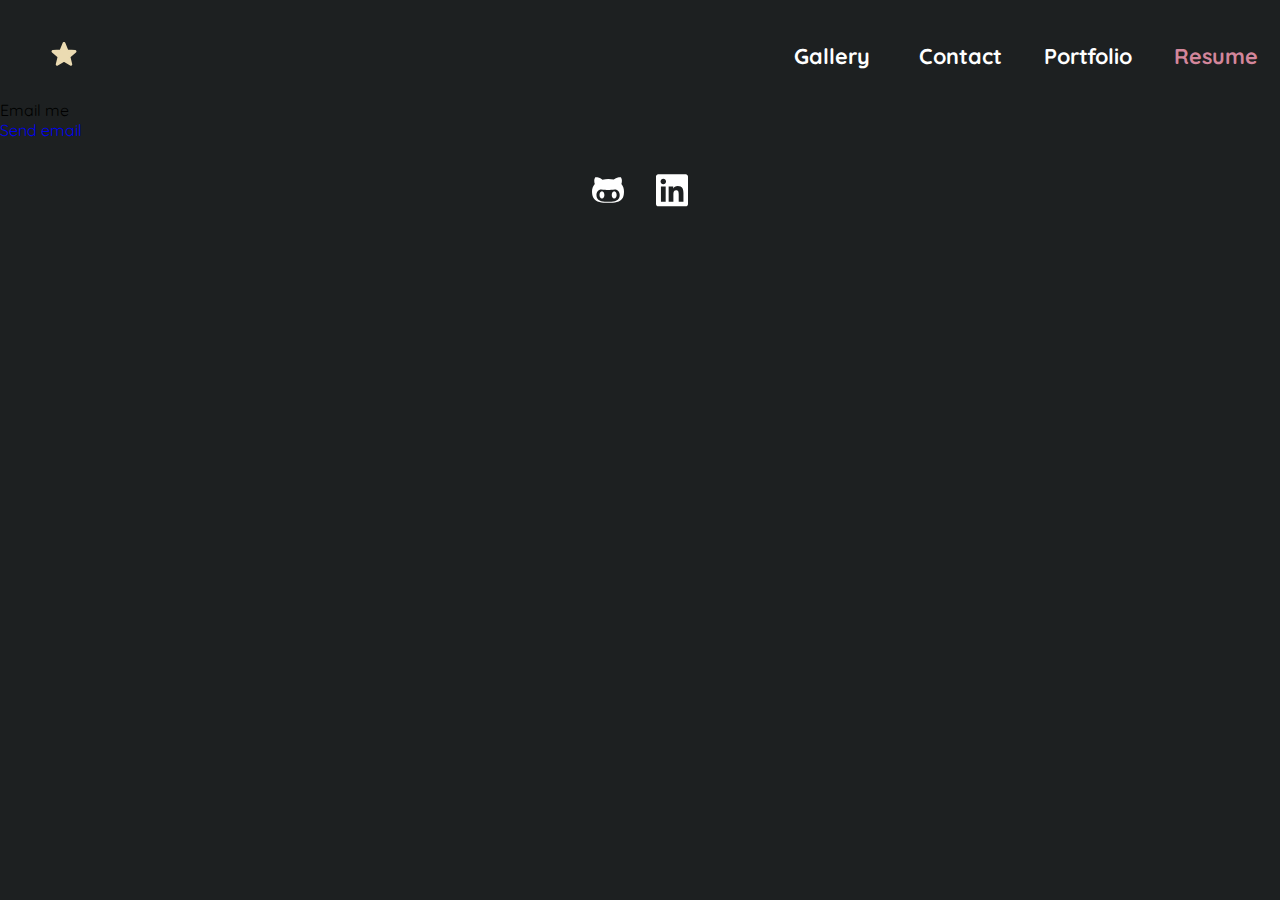
==== contact.html @ 85e7e22f "Add files via upload" ====
<!DOCTYPE html>
<html lang="en">

<head>
    <meta charset="UTF-8">
    <meta name="viewport" content="width=device-width, initial-scale=1.0">
    <link rel="stylesheet" href="style.css">
    <title>Home</title>
</head>

<body>
    <nav>
        <a class="logo" href="index.html"><img src="images/logo1.svg" alt=""></a>
        <a class="n1" href="portfolio.html">Gallery</a>
        <a class="n2" href="contact.html">Contact</a>
        <a class="n3" href="projects.html">Portfolio</a>
        <a class="n4" href="resume.html">Resume</a>
    </nav>
    <p>Email me</p>
    <p><a href="mailto:someone@example.com">Send email</a></p>
    <footer>
        <svg xmlns="http://www.w3.org/2000/svg"
            viewBox="0 0 480 512"><!--!Font Awesome Free 6.6.0 by @fontawesome - https://fontawesome.com License - https://fontawesome.com/license/free Copyright 2024 Fonticons, Inc.-->
            <path
                d="M186.1 328.7c0 20.9-10.9 55.1-36.7 55.1s-36.7-34.2-36.7-55.1 10.9-55.1 36.7-55.1 36.7 34.2 36.7 55.1zM480 278.2c0 31.9-3.2 65.7-17.5 95-37.9 76.6-142.1 74.8-216.7 74.8-75.8 0-186.2 2.7-225.6-74.8-14.6-29-20.2-63.1-20.2-95 0-41.9 13.9-81.5 41.5-113.6-5.2-15.8-7.7-32.4-7.7-48.8 0-21.5 4.9-32.3 14.6-51.8 45.3 0 74.3 9 108.8 36 29-6.9 58.8-10 88.7-10 27 0 54.2 2.9 80.4 9.2 34-26.7 63-35.2 107.8-35.2 9.8 19.5 14.6 30.3 14.6 51.8 0 16.4-2.6 32.7-7.7 48.2 27.5 32.4 39 72.3 39 114.2zm-64.3 50.5c0-43.9-26.7-82.6-73.5-82.6-18.9 0-37 3.4-56 6-14.9 2.3-29.8 3.2-45.1 3.2-15.2 0-30.1-.9-45.1-3.2-18.7-2.6-37-6-56-6-46.8 0-73.5 38.7-73.5 82.6 0 87.8 80.4 101.3 150.4 101.3h48.2c70.3 0 150.6-13.4 150.6-101.3zm-82.6-55.1c-25.8 0-36.7 34.2-36.7 55.1s10.9 55.1 36.7 55.1 36.7-34.2 36.7-55.1-10.9-55.1-36.7-55.1z" />
        </svg>
        <svg xmlns="http://www.w3.org/2000/svg"
            viewBox="0 0 448 512"><!--!Font Awesome Free 6.6.0 by @fontawesome - https://fontawesome.com License - https://fontawesome.com/license/free Copyright 2024 Fonticons, Inc.-->
            <path
                d="M416 32H31.9C14.3 32 0 46.5 0 64.3v383.4C0 465.5 14.3 480 31.9 480H416c17.6 0 32-14.5 32-32.3V64.3c0-17.8-14.4-32.3-32-32.3zM135.4 416H69V202.2h66.5V416zm-33.2-243c-21.3 0-38.5-17.3-38.5-38.5S80.9 96 102.2 96c21.2 0 38.5 17.3 38.5 38.5 0 21.3-17.2 38.5-38.5 38.5zm282.1 243h-66.4V312c0-24.8-.5-56.7-34.5-56.7-34.6 0-39.9 27-39.9 54.9V416h-66.4V202.2h63.7v29.2h.9c8.9-16.8 30.6-34.5 62.9-34.5 67.2 0 79.7 44.3 79.7 101.9V416z" />
        </svg>
    </footer>
</body>

</html>
---- style.css ----
@import url('https://fonts.googleapis.com/css2?family=Montserrat:ital,wght@0,100..900;1,100..900&family=Poppins:ital,wght@0,100;0,200;0,300;0,400;0,500;0,600;0,700;0,800;0,900;1,100;1,200;1,300;1,400;1,500;1,600;1,700;1,800;1,900&family=Quicksand:wght@300..700&display=swap');

* {
    font-family: "Quicksand", sans-serif;
    text-decoration: none;
    background-color: #282828;
    background-color: #1d2021;
    margin: 0;
    padding: 0;
}

nav {
    display: grid;
    grid-template-columns: repeat(10, 1fr);
    height: 10vh;
    justify-items: center;
    align-items: center;
    font-weight: 700;
    font-size: 1.35em;
    text-decoration: none;
    background-color: #1d2021;
    position: sticky;
    top: 0;
    margin-top: 10px;
}

.wrapper img {
    border-radius: 20px;
    object-fit: cover;
    height: 100%;
    width: 100%;
    padding: 0;
    margin: 0;
}

.logo {
    background-color: #1d2021;
    display: flex;
    justify-content: center;
    align-items: center;
}

nav a,
nav img {
    background-color: #1d2021;
    color: white;
    animation: fade-in 1000ms;
    transition: transform 400ms cubic-bezier(0.075, 0.82, 0.165, 1) 50ms;
}

nav a:last-child {
    color: #d3869b;
}

@keyframes fade-in {
    from {
        opacity: 0;
    }

    to {
        opacity: 1;
    }
}


nav a:hover,
nav a img:hover {
    transform: scale(1.3);
}

.n1 {
    grid-column: 7/8;
}

img {
    width: 100%;
    height: 35%;
}

nav a img {
    height: 20%;
    width: 20%;
}

.landing-container {
    display: grid;
    grid-template-columns: 1fr 1fr;
    height: 50%;
    margin-left: 8%;
    margin-right: 8%;
    color: white;
}

.landing-container h2 {
    animation: fade-in 3000ms;
    font-size: 3em;
    color: white;
}

.landing-container h1 {
    animation: fade-in 1000ms;
    font-size: 5em;
    color: #ebdbb2;


}

.landing-container p {
    animation: fade-in 1000ms;
    font-size: 2em;
    color: white;
}

.left {
    display: flex;
    flex-direction: column;
    justify-content: center;
    padding-bottom: 10%;
    padding-left: 10%;
    padding-right: 10%;
    margin-bottom: 2em;
}

.right {
    display: flex;
    flex-direction: column;
    justify-content: center;
    padding-bottom: 3%;
    border-collapse: separate;
    border-radius: 4em;
}

.list {
    color: white;
    display: flex;
    justify-content: center;
    align-items: center;
}

.small {
    text-align: center;
    color: white;
    margin: 2em;
}

ul {
    display: grid;
    grid-template-columns: repeat(2, 1fr);
    grid-template-rows: repeat(4, 1fr);
    grid-column-gap: 2em;
    grid-row-gap: 2em;

}

.right img {
    height: 60%;
    width: auto;
    max-width: 100%;
    display: block;
    margin: auto;
    border-radius: 10%;
    animation: fade-in 4000ms;

}

table,
td,
th {
    border: 3px solid #ebdbb2;
    text-align: left;
    background-color: #282828;
}
.resumesvg {
    width: 20%;
}
.img {
     display: flex;
    align-items: center;
    justify-content: center;

}
.resume {
    display: flex;
    align-items: center;
    justify-content: center;
    flex-direction: column;
    color: white;

}

table {
    border-collapse: collapse;
    width: 80%;
    margin: 2em;

}

th,
td {
    padding: 15px;
}

.cards {
    display: grid;
    grid-template-columns: repeat(5, 1fr);
    grid-template-rows: repeat(4, 1fr);
    grid-column-gap: 2em;
    grid-row-gap: 2em;
    background-color: #282828;
    height: 50%;
    padding: 2%;
}

.text-box {
    margin-top: 10px;
    border-radius: 5px;
    color: #ebdbb2;
}

.c1 {
    grid-area: 1 / 1 / 6 / 4;

    background-color: #1d2021;
    border-radius: 2em;

    animation: fade-in 5000ms;
}

.c2 {
    grid-area: 1 / 4 / 3 / 6;

    background-color: #1d2021;
    animation: fade-in 6000ms;
    border-radius: 2em;
}

.c3 {
    grid-area: 3 / 4 / 6 / 6;

    background-color: #1d2021;
    animation: fade-in 7000ms;
    border-radius: 2em;
}

footer {
    height: 100px;
    display: flex;
    justify-content: center;
    align-items: center;
    background-color: #1d2021;
}

footer svg {
    fill: white;
    width: 2em;
    padding: 1em;
    background-color: #1d2021;
    color: white;
}

.grid {
    display: grid;
    grid-template-columns: repeat(auto-fill, minmax(25%, 1fr));
    grid-gap: 20px;
    align-items: stretch;
    margin: 10em;
    margin-top: 0;
}

.grid>article {}

.grid>article img {
    max-width: 100%;
    width: 100%;
    height: 80%;
    border-radius: 2em;

    animation: fade-in 1000ms;
}

.grid>article img:hover {
    transition: transform 400ms cubic-bezier(0.075, 0.82, 0.165, 1) 100ms;
    transform: scale(1.05);
}

.text {
    padding: 0 20px 20px;
    color: white;
    font-size: 1.5em;
}

.text h3 {
    color: #ebdbb2;
}

.text>button {
    background: #282828;
    border: 0;
    color: white;
    padding: 10px;
    width: 100%;
}

.text svg {
    width: 1.5em;
    fill: white;
    margin: 5px;
}

.portfolio-container {
    color: white;
    text-align: center;
    font-size: 3em;
    display: flex;
    justify-content: center;

    animation: fade-in 1000ms;
}

.portfolio-container .wrapper :hover {

    transition: transform 400ms cubic-bezier(0.075, 0.82, 0.165, 1) 100ms;
    transform: scale(1.05);

}

.wrapper {
    margin: 0 0 0 0;
    width: 90vw;
    height: 150vh;
    display: grid;
    grid-gap: 10px;
    grid-template-columns: repeat(4, 20%);
    grid-template-rows: repeat(3, 30%);
    justify-content: center;
    align-content: end;
}

button {
    margin-top: 10px;
}

.button {
    background-color: #ebdbb2;
    border: none;
    color: #1d2021;
    padding: 10px 20px;
    border-radius: 1em;
    text-align: center;
    text-decoration: none;
    display: inline-block;
    font-size: 24px;
}

.button:hover {
    transition: transform 400ms cubic-bezier(0.075, 0.82, 0.165, 1) 100ms;
    transform: scale(1.05);

}

.box {
    background-color: #444;
    color: #fff;
    border-radius: 20px;
    font-size: 150%;
}

.item1 {
    grid-column: 1 / 5;
}

.item2 {
    grid-column: 1 / 3;
    grid-row: 2 / 4;
}

.item3 {
    grid-column: 3 / 5;
}


@media (width <=800px) {
    nav {
        display: flex;
        flex-direction: column;
        justify-content: center;
        align-items: center;
    }

    .landing-container {
        margin-top: 3em;
        display: flex;
        flex-direction: column;
        justify-content: center;
        align-items: center;
    }

    .right {
        margin-top: 0%;
    }

    nav {
        padding: .75em;
    }
}
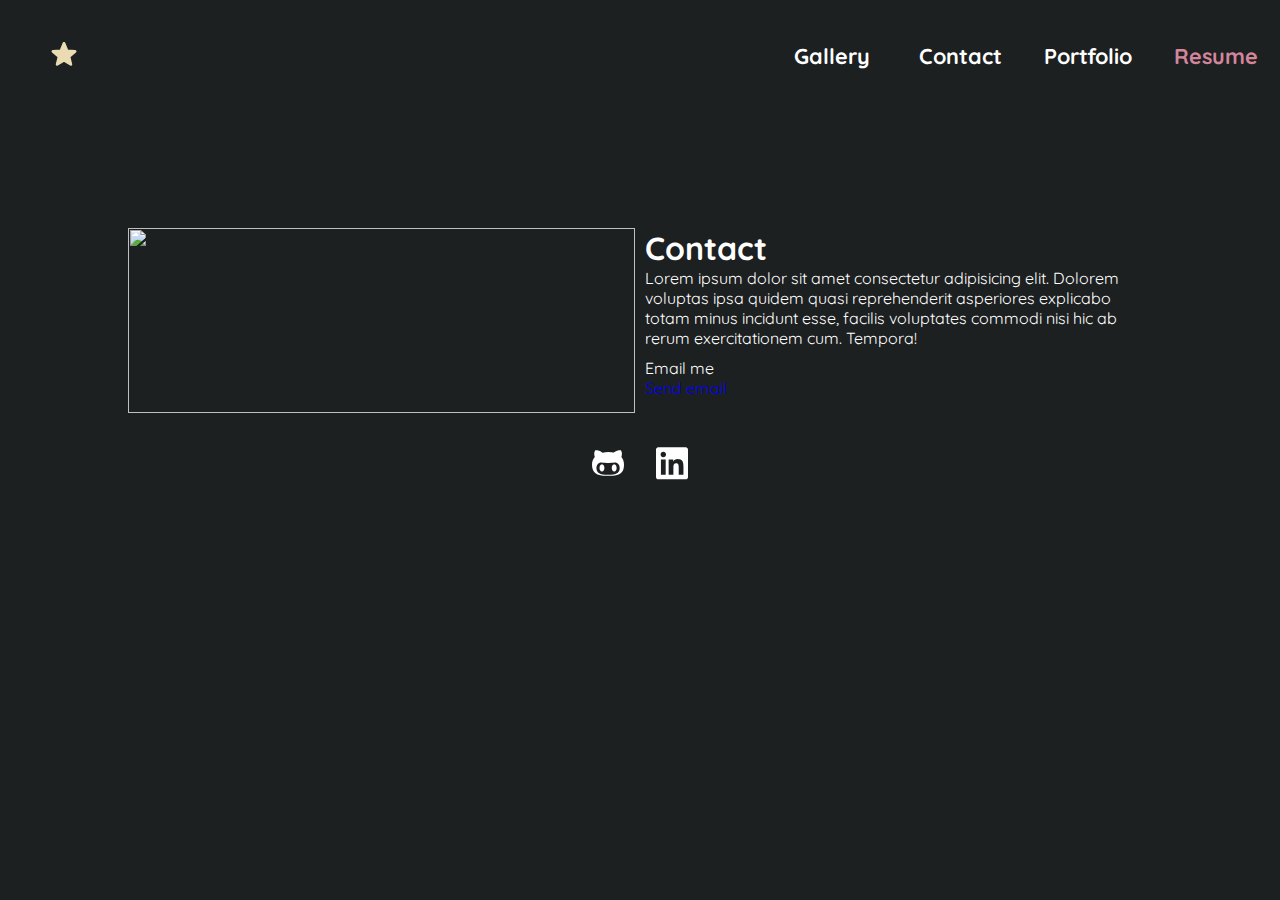
==== commit 574c9366: "Add files via upload" ====
--- a/contact.html
+++ b/contact.html
@@ -16,8 +16,25 @@
         <a class="n3" href="projects.html">Portfolio</a>
         <a class="n4" href="resume.html">Resume</a>
     </nav>
-    <p>Email me</p>
-    <p><a href="mailto:someone@example.com">Send email</a></p>
+    <div class="contact-container">
+        <div class="contact">
+            <div class="info">
+                <h1>Contact</h1>
+                <p>Lorem ipsum dolor sit amet consectetur adipisicing elit. Dolorem voluptas ipsa quidem quasi
+                    reprehenderit asperiores explicabo totam minus incidunt esse, facilis voluptates commodi nisi hic ab
+                    rerum exercitationem cum. Tempora!</p>
+            </div>
+            <div class="contactimage">
+                <img src="images/undraw_undraw_messaging_7ho8_-2-_5g7e.svg" alt="">
+            </div>
+            <div class="alt">
+                <p>Email me</p>
+                <p><a href="mailto:someone@example.com">Send email</a></p>
+
+            </div>
+        </div>
+
+    </div>
     <footer>
         <svg xmlns="http://www.w3.org/2000/svg"
             viewBox="0 0 480 512"><!--!Font Awesome Free 6.6.0 by @fontawesome - https://fontawesome.com License - https://fontawesome.com/license/free Copyright 2024 Fonticons, Inc.-->
--- a/style.css
+++ b/style.css
@@ -170,15 +170,18 @@
     text-align: left;
     background-color: #282828;
 }
+
 .resumesvg {
     width: 20%;
 }
+
 .img {
-     display: flex;
-    align-items: center;
-    justify-content: center;
-
-}
+    display: flex;
+    align-items: center;
+    justify-content: center;
+
+}
+
 .resume {
     display: flex;
     align-items: center;
@@ -186,6 +189,46 @@
     flex-direction: column;
     color: white;
 
+}
+.contact-container {
+    margin-top: 10%;
+    margin-left: 10%;
+    margin-right: 10%;
+        display: flex;
+        flex-direction: column;
+        justify-content: center;
+        align-items: center;
+
+}
+.contact {
+    display: grid;
+    color: white;
+    height: 100%;
+    grid-template-columns: 1fr 1fr 1fr 1fr;
+    grid-template-rows: 1fr 1fr 1fr;
+    gap: 10px 10px;
+    grid-auto-flow: row;
+    grid-template-areas:
+        "contactimage contactimage info info"
+        "contactimage contactimage info info"
+        "contactimage contactimage alt alt";
+}
+
+.info {
+    grid-area: info;
+}
+
+.contactimage {
+    grid-area: contactimage;
+}
+.contactimage img {
+    width: 100%;
+    height: 100%;
+
+}
+
+.alt {
+    grid-area: alt;
 }
 
 table {
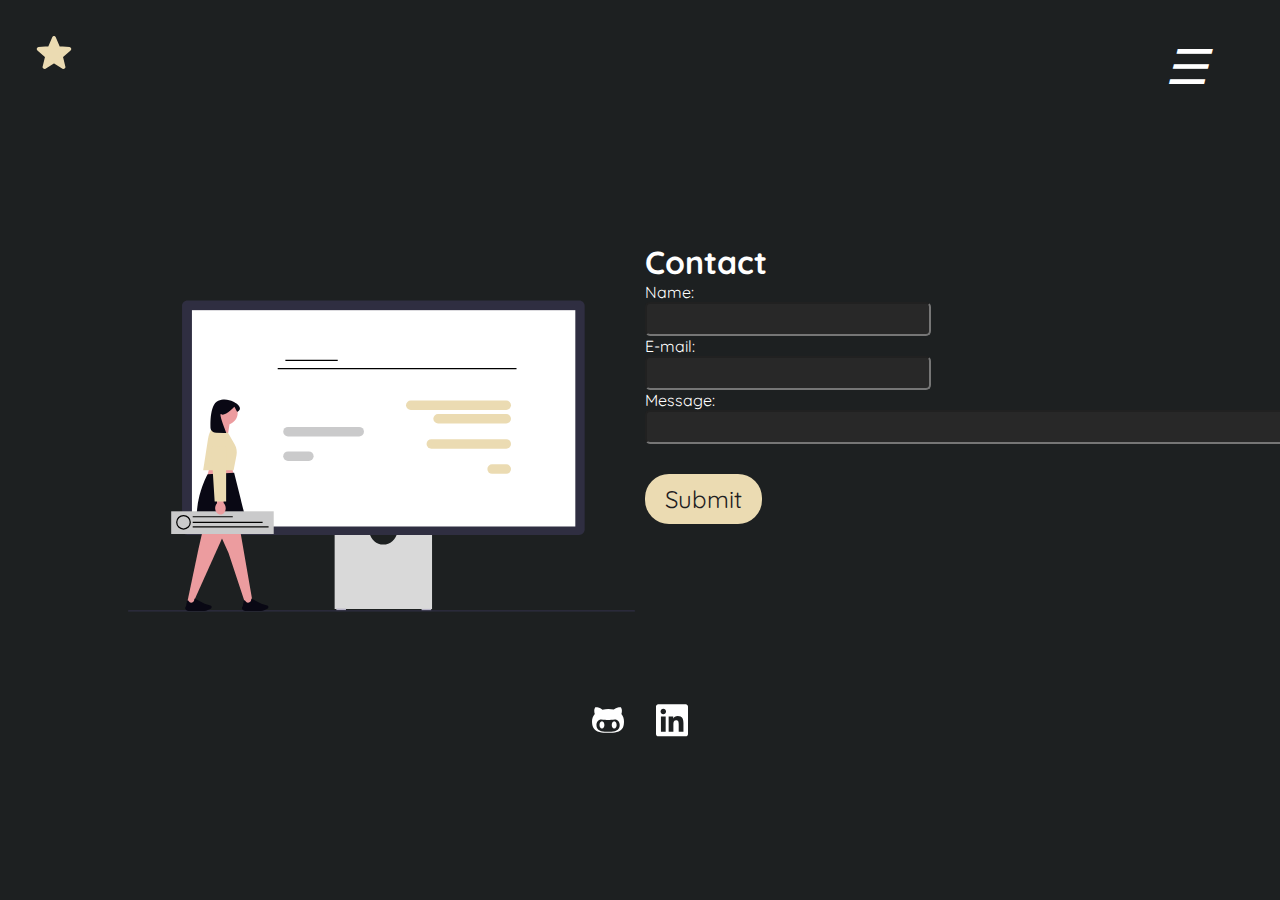
==== commit 3a011abc: "Add files via upload" ====
--- a/contact.html
+++ b/contact.html
@@ -1,52 +1,67 @@
 <!DOCTYPE html>
 <html lang="en">
+  <head>
+    <meta charset="UTF-8" />
+    <meta name="viewport" content="width=device-width, initial-scale=1.0" />
+    <link rel="stylesheet" href="style.css" />
+    <title>Contact</title>
+  </head>
 
-<head>
-    <meta charset="UTF-8">
-    <meta name="viewport" content="width=device-width, initial-scale=1.0">
-    <link rel="stylesheet" href="style.css">
-    <title>Home</title>
-</head>
-
-<body>
-    <nav>
-        <a class="logo" href="index.html"><img src="images/logo1.svg" alt=""></a>
+  <body>
+    <div class="topnav">
+      <a href="index.html" class="active"
+        ><img src="images/logo1.svg" alt=""
+      /></a>
+      <div id="myLinks">
         <a class="n1" href="portfolio.html">Gallery</a>
-        <a class="n2" href="contact.html">Contact</a>
         <a class="n3" href="projects.html">Portfolio</a>
         <a class="n4" href="resume.html">Resume</a>
-    </nav>
+        <a class="n5" href="threejstest.html">Three.js</a>
+      </div>
+      <a href="javascript:void(0);" class="icon" onclick="hide()">
+        <i class="fa fa-bars">☰</i>
+      </a>
+    </div>
+
     <div class="contact-container">
-        <div class="contact">
-            <div class="info">
-                <h1>Contact</h1>
-                <p>Lorem ipsum dolor sit amet consectetur adipisicing elit. Dolorem voluptas ipsa quidem quasi
-                    reprehenderit asperiores explicabo totam minus incidunt esse, facilis voluptates commodi nisi hic ab
-                    rerum exercitationem cum. Tempora!</p>
-            </div>
-            <div class="contactimage">
-                <img src="images/undraw_undraw_messaging_7ho8_-2-_5g7e.svg" alt="">
-            </div>
-            <div class="alt">
-                <p>Email me</p>
-                <p><a href="mailto:someone@example.com">Send email</a></p>
-
-            </div>
+      <div class="contact">
+        <div class="info">
+          <h1>Contact</h1>
+          <form action="" name="formContact" onsubmit="return validateForm()">
+            Name:<br />
+            <input type="text" name="name" id="name" /><br />
+            E-mail:<br />
+            <input type="text" name="mail" id="mail" /><br />
+            Message:<br />
+            <input
+              type="text"
+              name="comment"
+              id="comment"
+              size="50"
+            /><br /><br />
+            <button class="button" input type="submit">Submit</button>
+          </form>
         </div>
-
+        <div class="contactimage">
+          <img src="images/undraw_undraw_messaging_7ho8_-2-_5g7e.svg" alt="" />
+        </div>
+        <div class="alt"></div>
+      </div>
     </div>
     <footer>
-        <svg xmlns="http://www.w3.org/2000/svg"
-            viewBox="0 0 480 512"><!--!Font Awesome Free 6.6.0 by @fontawesome - https://fontawesome.com License - https://fontawesome.com/license/free Copyright 2024 Fonticons, Inc.-->
-            <path
-                d="M186.1 328.7c0 20.9-10.9 55.1-36.7 55.1s-36.7-34.2-36.7-55.1 10.9-55.1 36.7-55.1 36.7 34.2 36.7 55.1zM480 278.2c0 31.9-3.2 65.7-17.5 95-37.9 76.6-142.1 74.8-216.7 74.8-75.8 0-186.2 2.7-225.6-74.8-14.6-29-20.2-63.1-20.2-95 0-41.9 13.9-81.5 41.5-113.6-5.2-15.8-7.7-32.4-7.7-48.8 0-21.5 4.9-32.3 14.6-51.8 45.3 0 74.3 9 108.8 36 29-6.9 58.8-10 88.7-10 27 0 54.2 2.9 80.4 9.2 34-26.7 63-35.2 107.8-35.2 9.8 19.5 14.6 30.3 14.6 51.8 0 16.4-2.6 32.7-7.7 48.2 27.5 32.4 39 72.3 39 114.2zm-64.3 50.5c0-43.9-26.7-82.6-73.5-82.6-18.9 0-37 3.4-56 6-14.9 2.3-29.8 3.2-45.1 3.2-15.2 0-30.1-.9-45.1-3.2-18.7-2.6-37-6-56-6-46.8 0-73.5 38.7-73.5 82.6 0 87.8 80.4 101.3 150.4 101.3h48.2c70.3 0 150.6-13.4 150.6-101.3zm-82.6-55.1c-25.8 0-36.7 34.2-36.7 55.1s10.9 55.1 36.7 55.1 36.7-34.2 36.7-55.1-10.9-55.1-36.7-55.1z" />
-        </svg>
-        <svg xmlns="http://www.w3.org/2000/svg"
-            viewBox="0 0 448 512"><!--!Font Awesome Free 6.6.0 by @fontawesome - https://fontawesome.com License - https://fontawesome.com/license/free Copyright 2024 Fonticons, Inc.-->
-            <path
-                d="M416 32H31.9C14.3 32 0 46.5 0 64.3v383.4C0 465.5 14.3 480 31.9 480H416c17.6 0 32-14.5 32-32.3V64.3c0-17.8-14.4-32.3-32-32.3zM135.4 416H69V202.2h66.5V416zm-33.2-243c-21.3 0-38.5-17.3-38.5-38.5S80.9 96 102.2 96c21.2 0 38.5 17.3 38.5 38.5 0 21.3-17.2 38.5-38.5 38.5zm282.1 243h-66.4V312c0-24.8-.5-56.7-34.5-56.7-34.6 0-39.9 27-39.9 54.9V416h-66.4V202.2h63.7v29.2h.9c8.9-16.8 30.6-34.5 62.9-34.5 67.2 0 79.7 44.3 79.7 101.9V416z" />
-        </svg>
+      <svg xmlns="http://www.w3.org/2000/svg" viewBox="0 0 480 512">
+        <!--!Font Awesome Free 6.6.0 by @fontawesome - https://fontawesome.com License - https://fontawesome.com/license/free Copyright 2024 Fonticons, Inc.-->
+        <path
+          d="M186.1 328.7c0 20.9-10.9 55.1-36.7 55.1s-36.7-34.2-36.7-55.1 10.9-55.1 36.7-55.1 36.7 34.2 36.7 55.1zM480 278.2c0 31.9-3.2 65.7-17.5 95-37.9 76.6-142.1 74.8-216.7 74.8-75.8 0-186.2 2.7-225.6-74.8-14.6-29-20.2-63.1-20.2-95 0-41.9 13.9-81.5 41.5-113.6-5.2-15.8-7.7-32.4-7.7-48.8 0-21.5 4.9-32.3 14.6-51.8 45.3 0 74.3 9 108.8 36 29-6.9 58.8-10 88.7-10 27 0 54.2 2.9 80.4 9.2 34-26.7 63-35.2 107.8-35.2 9.8 19.5 14.6 30.3 14.6 51.8 0 16.4-2.6 32.7-7.7 48.2 27.5 32.4 39 72.3 39 114.2zm-64.3 50.5c0-43.9-26.7-82.6-73.5-82.6-18.9 0-37 3.4-56 6-14.9 2.3-29.8 3.2-45.1 3.2-15.2 0-30.1-.9-45.1-3.2-18.7-2.6-37-6-56-6-46.8 0-73.5 38.7-73.5 82.6 0 87.8 80.4 101.3 150.4 101.3h48.2c70.3 0 150.6-13.4 150.6-101.3zm-82.6-55.1c-25.8 0-36.7 34.2-36.7 55.1s10.9 55.1 36.7 55.1 36.7-34.2 36.7-55.1-10.9-55.1-36.7-55.1z"
+        />
+      </svg>
+      <svg xmlns="http://www.w3.org/2000/svg" viewBox="0 0 448 512">
+        <!--!Font Awesome Free 6.6.0 by @fontawesome - https://fontawesome.com License - https://fontawesome.com/license/free Copyright 2024 Fonticons, Inc.-->
+        <path
+          d="M416 32H31.9C14.3 32 0 46.5 0 64.3v383.4C0 465.5 14.3 480 31.9 480H416c17.6 0 32-14.5 32-32.3V64.3c0-17.8-14.4-32.3-32-32.3zM135.4 416H69V202.2h66.5V416zm-33.2-243c-21.3 0-38.5-17.3-38.5-38.5S80.9 96 102.2 96c21.2 0 38.5 17.3 38.5 38.5 0 21.3-17.2 38.5-38.5 38.5zm282.1 243h-66.4V312c0-24.8-.5-56.7-34.5-56.7-34.6 0-39.9 27-39.9 54.9V416h-66.4V202.2h63.7v29.2h.9c8.9-16.8 30.6-34.5 62.9-34.5 67.2 0 79.7 44.3 79.7 101.9V416z"
+        />
+      </svg>
     </footer>
-</body>
-
-</html>+  </body>
+  <script src="js/script.js"></script>
+</html>
--- a/style.css
+++ b/style.css
@@ -9,19 +9,54 @@
     padding: 0;
 }
 
-nav {
-    display: grid;
-    grid-template-columns: repeat(10, 1fr);
-    height: 10vh;
-    justify-items: center;
-    align-items: center;
-    font-weight: 700;
-    font-size: 1.35em;
+
+.mobile-container {
+    margin: auto;
+    background-color: #1d2021;
+    height: 500px;
+    color: white;
+    border-radius: 10px;
+}
+
+.topnav {
+    overflow: hidden;
+    background-color: #1d2021;
+    position: relative;
+    z-index: 0;
+}
+
+.topnav #myLinks {
+    display: none;
+}
+
+.topnav a {
+    color: white;
+    padding: 4vh 1.5em;
     text-decoration: none;
-    background-color: #1d2021;
-    position: sticky;
+    font-size: 24px;
+    font-style: bold;
+    display: block;
+}
+
+.topnav a.icon {
+    background: #1d2021;
+    display: block;
+    position: absolute;
+    right: 0;
     top: 0;
-    margin-top: 10px;
+    font-size: 3em;
+}
+
+
+
+.active {
+    background-color: #04AA6D;
+    color: white;
+}
+
+#myLinks {
+    display: flex;
+    flex-direction: row;
 }
 
 .wrapper img {
@@ -40,17 +75,17 @@
     align-items: center;
 }
 
-nav a,
-nav img {
+.topnav a {
     background-color: #1d2021;
     color: white;
     animation: fade-in 1000ms;
     transition: transform 400ms cubic-bezier(0.075, 0.82, 0.165, 1) 50ms;
 }
 
-nav a:last-child {
-    color: #d3869b;
-}
+.topnav img {
+    width: 3%;
+}
+
 
 @keyframes fade-in {
     from {
@@ -190,16 +225,18 @@
     color: white;
 
 }
+
 .contact-container {
     margin-top: 10%;
     margin-left: 10%;
     margin-right: 10%;
-        display: flex;
-        flex-direction: column;
-        justify-content: center;
-        align-items: center;
-
-}
+    display: flex;
+    flex-direction: column;
+    justify-content: center;
+    align-items: center;
+
+}
+
 .contact {
     display: grid;
     color: white;
@@ -221,11 +258,20 @@
 .contactimage {
     grid-area: contactimage;
 }
+
 .contactimage img {
     width: 100%;
     height: 100%;
 
 }
+
+input[type=text] {
+    background-color: #282828;
+    color: white;
+    border-radius: 5px;
+    font-size: 1.5em;
+}
+
 
 .alt {
     grid-area: alt;
@@ -356,14 +402,14 @@
     font-size: 3em;
     display: flex;
     justify-content: center;
-
+    z-index: 1;
     animation: fade-in 1000ms;
 }
 
 .portfolio-container .wrapper :hover {
 
     transition: transform 400ms cubic-bezier(0.075, 0.82, 0.165, 1) 100ms;
-    transform: scale(1.05);
+    transform: scale(1.01);
 
 }
 
@@ -428,6 +474,19 @@
         flex-direction: column;
         justify-content: center;
         align-items: center;
+        height: 30%;
+        position: absolute;
+    }
+
+    nav a:hover {
+        transform: scale(1.0);
+    }
+
+    .grid {
+        display: flex;
+        flex-direction: column;
+        margin: 30px;
+        width: 90%;
     }
 
     .landing-container {
@@ -438,11 +497,52 @@
         align-items: center;
     }
 
+    .portfolio-container {
+        grid-gap: 20px;
+        grid-template-columns: 120px auto;
+        max-width: 600px;
+    }
+
+    ul {
+        margin: 20px;
+    }
+
+    .wrapper {
+        margin-top: 150vh;
+        width: 90vw;
+        height: 0vh;
+        display: flex;
+        flex-direction: column;
+    }
+
+    .portfolio-container .wrapper :hover {
+        transform: scale(1.0);
+
+    }
+
+    footer {
+        margin-top: 150vh;
+    }
+
+    .wrapper img {
+        width: 100%;
+    }
+
     .right {
         margin-top: 0%;
     }
 
-    nav {
-        padding: .75em;
+    .topnav img {
+        width: 7%;
+    }
+
+    .contact-container .contact {
+        display: flex;
+        flex-direction: column;
+        width: 100%;
+    }
+
+    input#comment {
+        width: 100%;
     }
 }